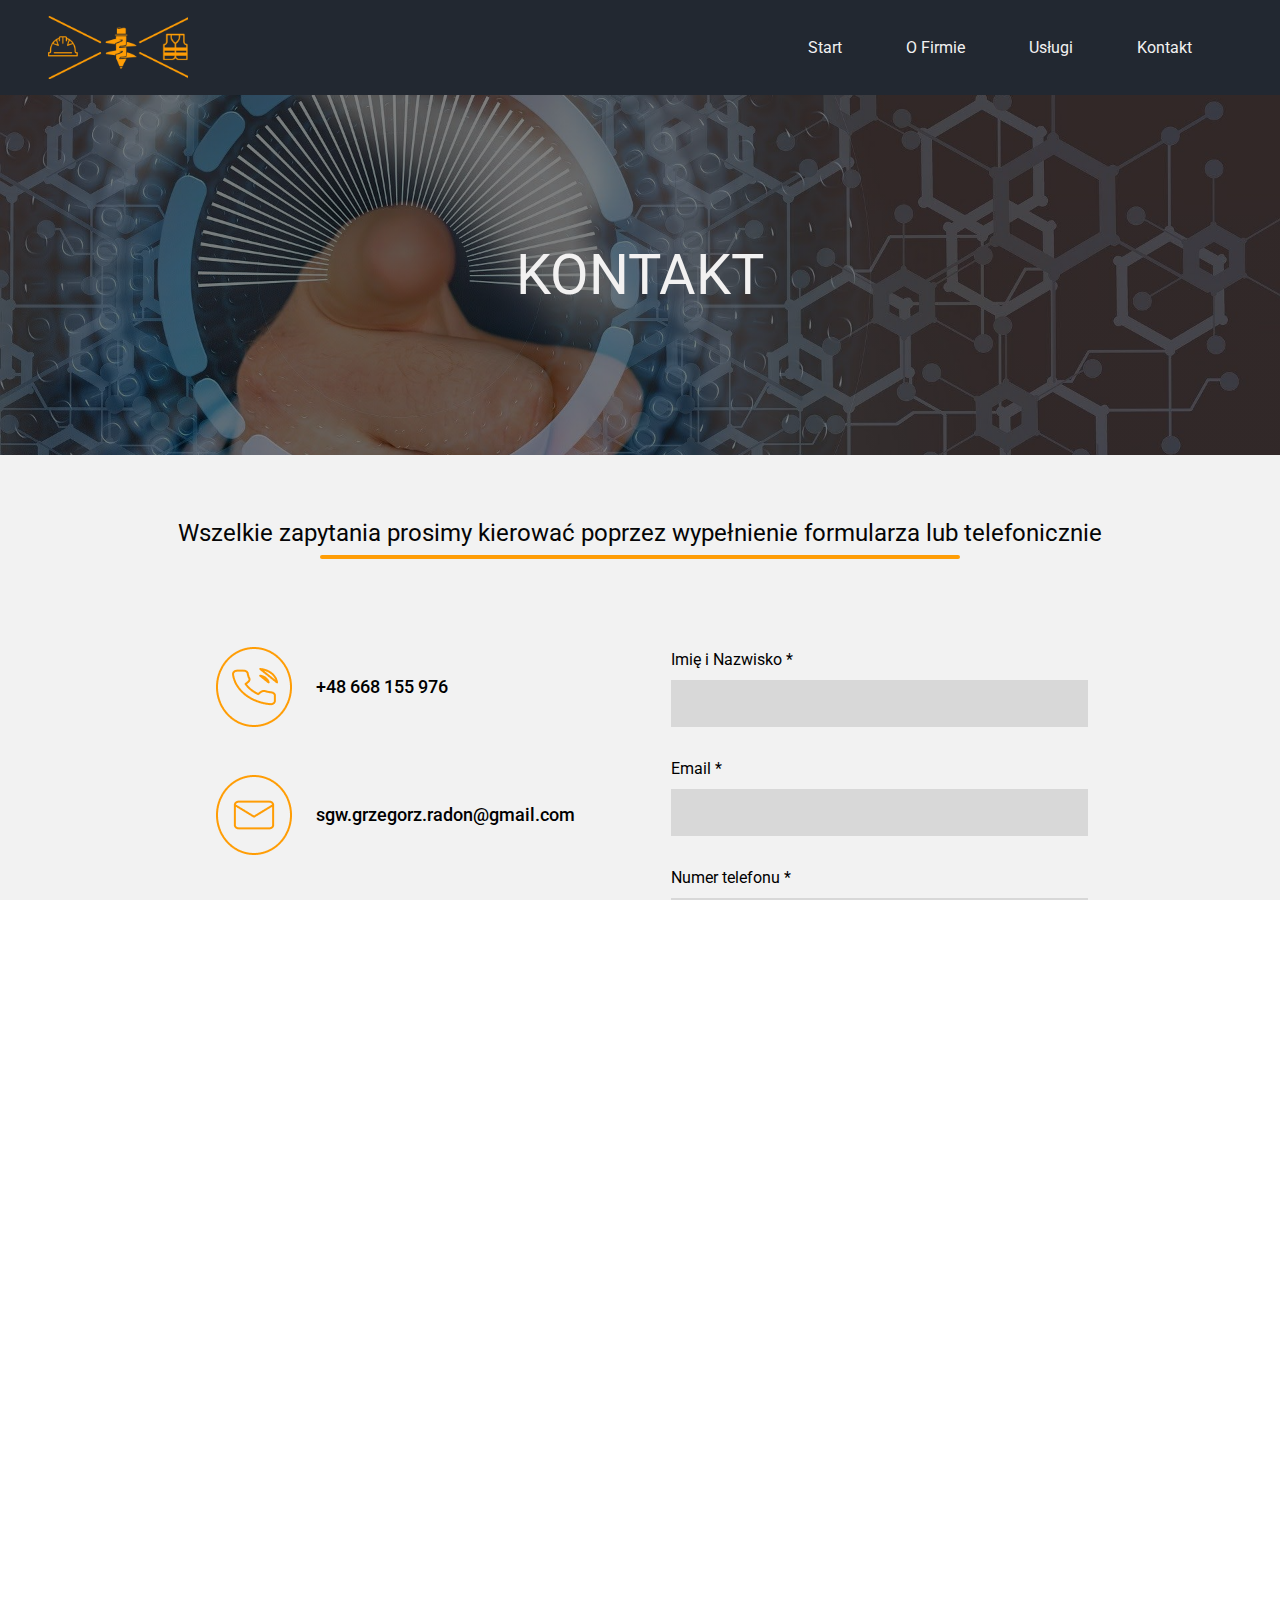
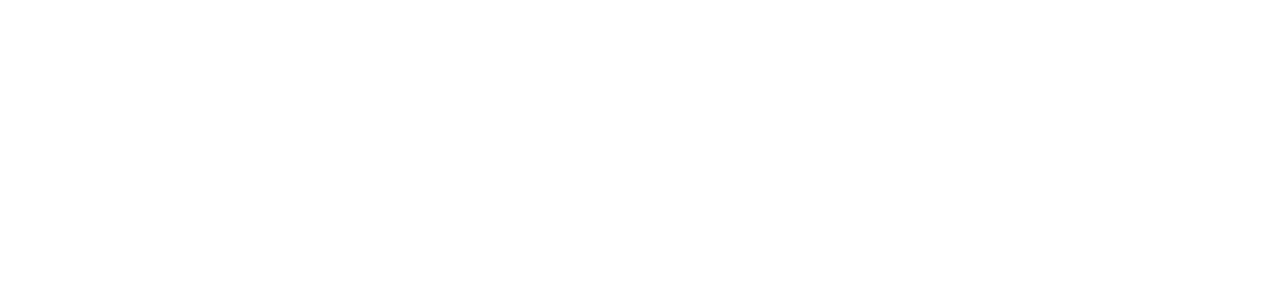
==== kontakt.html @ aa771cfb "Contact page updated" ====
<!DOCTYPE html>
<html lang="en">

<head>
    <meta charset="UTF-8">
    <meta http-equiv="X-UA-Compatible" content="IE=edge">
    <meta name="viewport" content="width=device-width, initial-scale=1.0">
    <link rel="stylesheet" href="./style.css">
    <title>SGW Doradztwo i Usługi BHP</title>
</head>

<body>
    <section class="front-page">
        <nav>
            <div class="logo"><img src="./images/logo_icons1.png" alt="HSE logo"></div>
            <div class="links">
                <a class="links-ref" href="./index.html">Start</a>
                <a class="links-ref" href="./OFirmie.html">O Firmie</a>
                <a class="links-ref" href="./Uslugi.html">Usługi</a>
                <a class="links-ref" href="./kontakt.html">Kontakt</a>
            </div>
        </nav>
        <div class="hero-contact">
            <div class="hero-contact-info">
                <h2>KONTAKT</h2>
            </div>
        </div>
    </section>
    <section class="contact">
        <div class="contact-title">
            <p>Wszelkie zapytania prosimy kierować poprzez
                wypełnienie formularza lub telefonicznie</p>
            <span class="contact-line"></span>
        </div>
        <div class="contact-container">
            <div class="contact-details">
                <div class="contact-phone">
                    <img src="./images/phone.png" alt="ikona słuchawki">
                    <p>+48 668 155 976</p>
                </div>
                <div class="contact-mail">
                    <img src="./images/mail.png" alt="ikona koperty">
                    <p>sgw.grzegorz.radon@gmail.com</p>
                </div>
                <div class="contact-address">
                    <img src="./images/map.png" alt="ikona miejsca na mapie">
                    <p>ul. Lityńskiego 16/30<br>
                        16 - 400 Suwałki</p>
                </div>
                <div class="contact-map">
                    <p>Zakresem działalności obejmuje cały kraj.</p>
                    <img src="./images/map_of_Poland.png" alt="mapa Polski zarys">
                </div>
            </div>
            <div class="contact-inputs">
                <form action="#" method="post" class="contact-form">
                    <div class="contact-input-name">
                        <label for="name">Imię i Nazwisko *</label>
                        <input type="text" id="name" name="name" required>
                    </div>
                    <div class="contact-input-mail">
                        <label for="email">Email *</label>
                        <input type="email" id="email" name="email" required>
                    </div>
                    <div class="contact-input-phone">
                        <label for="phone">Numer telefonu *</label>
                        <input type="tel" id="phone" name="phone" required>
                    </div>
                    <div class="contact-input-message">
                        <label for="message">Wiadomość</label>
                        <textarea id="message" name="message" rows="10" required></textarea>
                    </div>
                    <div class="contact-input-submit">
                        <button type="submit" class="btn-submit">Wyślij</button>
                    </div>
                </form>
            </div>
        </div>
    </section>
    <section class="footer">
        <div class="footer-title">
            <p>Kontakt</p>
            <span class="footer-line"></span>
        </div>
        <div class="footer-contact">
            <p>Suwałki</p>
            <p>e-mail: sgw.grzegorz.radon@gmail.com</p>
            <p>tel: +48 668 155 976</p>
        </div>
        <div class="footer-social">
            <a href="https://www.linkedin.com/in/grzesiek-rado%C5%84-743bb11a/"><img src="./images/LinkedIn.png"
                    href="#" alt="LinkedIn Logo"></a>
            <a href="#"><img src="./images/facebook-round-line 1.png" alt="Facebook Logo"></a>

        </div>
    </section>

    <script src="app.js"></script>
</body>

</html>
---- style.css ----
@import url('https://fonts.googleapis.com/css2?family=Roboto:wght@100;300;400;700&display=swap');

* {
    margin: 0;
    padding: 0;
    box-sizing: border-box;
}

html, body {
    height: 100%;
    overflow-x: hidden;
    font-family: 'Roboto', sans-serif;

}

:root {
    --main-back-col: #222831;
    --sec-back-col: #393E46;
    --decoration-col: #FF9D05;
    --sec-text-col: #323232;
    --text-heading: #050505;
    --text-white: #f2f1f1;
}

nav {
    background: var(--main-back-col);
    display: flex;
}

.logo {
    margin: 1rem 3rem;
}

.logo img {
    width: 140px;
    display: flex;

}

.links {
    display: flex;
    padding: 0.5rem;
    margin-left: auto;
    justify-content: flex-end;
    align-items: center;
    margin-right: 3rem;
}

.links-ref {
    display: block;
    color: var(--text-white);
    padding: 0.5rem 2rem;
    text-decoration: none;
    margin-left: auto;
    font-size: 1rem;
    transition: 0.7s ease;
    position: relative;
}

.links-ref:after {
    content: "";
    position: absolute;
    width: 90%;
    transform: scaleX(0);
    height: 2px;
    bottom: 0;
    left: 5%;
    background-color: var(--decoration-col);
    transform-origin: bottom right;
    transition: transform 0.3s ease-out;

}

.links-ref:hover:after {
    transform: scaleX(1);
    transform-origin: bottom left;
}

.hero {
    width: 100%;
    height: 60vh;
    object-fit: cover;
    background: -webkit-linear-gradient(45deg, rgba(0, 0, 0, 0.8), rgba(116, 116, 117, 0.4)), url(./images/hard-hat.jpg) center center / cover no-repeat;
    background: linear-gradient(45deg, rgba(0, 0, 0, 0.8), rgba(116, 116, 117, 0.4)), url(./images/hard-hat.jpg) center center / cover no-repeat;
}

.hero-info {
    display: flex;
    flex-direction: column;
    align-items: flex-start;
    margin-left: 3rem;
    padding-top: 4rem;
}


.hero-info h2 {
    font-size: 3.5rem;
    padding: 0.5rem 0rem;
    color: var(--text-white);
    font-weight: 400;
}

.hero-info h3 {
    font-size: 2.5rem;
    color: var(--text-white);
    font-weight: 100;
    padding: 2rem 0rem;
}

.cta-info {
    background: var(--decoration-col);
    padding: 0.6rem 1.2rem;
    color: var(--text-white);
    font-size: 1rem;
    text-shadow: 1px 1px 1px rgb(0 0 0 / 40%);
    border: none;
    box-shadow: 2px 2px 2px 1px rgb(0 0 0 / 30%);
    cursor: pointer;
    transition: all 0.2s;

}

.cta-info:hover {
    transform: scale(1.1);
}

.cta-contact {
    background: var(--main-back-col);
    padding: 0.6rem 2rem;
    margin-left: 2rem;
    color: var(--text-white);
    font-size: 1rem;
    text-shadow: 1px 1px 1px rgb(0 0 0 / 40%);
    border: none;
    box-shadow: 2px 2px 2px 1px rgb(0 0 0 / 30%);
    cursor: pointer;
    transition: all 0.2s;
}

.cta-contact:hover {
    transform: scale(1.1);
}

.service {
    background: var(--sec-back-col);
    padding: 15px;
    margin: 1.5rem;
    box-shadow: 4px 4px 4px 2px rgb(0 0 0 / 30%);
    cursor: pointer;
    transition: all 0.2s;

}

.service:hover {
    transform: scale(1.1);
}

.key-services {
    display: flex;
    padding: 5rem 1rem 2rem 1rem;
    background: var(--main-back-col);
}

.service-image {
    filter: invert(68%) sepia(23%) saturate(3248%) hue-rotate(351deg) brightness(98%) contrast(109%);
}

.service-image img {
    width: 60px;
}

.service-title {
    color: var(--text-white);
    font-size: 1rem;
    font-weight: 600;
    padding: 1rem 0rem;
}

.service-description {
    color: var(--text-white);
    font-size: 0.8rem;
    padding-bottom: 1rem;
}

.main-info {
    display: flex;
    margin: 5rem 0rem;
    justify-content: center;
    align-items: center;
}

.info-image {
    width: 30%;
    margin-right: 2rem;
}

.info-image img {
    width: 90%;
    height: auto;
}

.info-details {
    width: 40%;
    margin-left: 2rem;
}

.info-details h3 {
    font-size: 1.5rem;
    padding-bottom: 1rem;
    color: var(--text-heading);
}

.info-details p {
    font-size: 1rem;
    color: var(--sec-text-col);
    padding: 0.8rem 0rem;
}

.projects {
    background: linear-gradient(106deg, rgba(234, 234, 234, 0.8),
            rgba(240, 240, 240, 0.346));
    padding-bottom: 2rem;
}

.project-first, .project-second {
    display: flex;
    justify-content: center;
    align-items: center;
    margin: 2rem 0;
    padding-bottom: 5rem;
}

.project-first-image, .project-secon-info {
    margin-right: 2rem;
}

.project-first-info, .project-second-image {
    margin-left: 2rem;
}


.project-first-image img, .project-second-image img {
    width: 100%;
    height: auto;
}

.project-second-image, .project-secon-info, .project-first-image, .project-first-info {
    width: 35%;
}

.project-title {
    display: flex;
    align-items: center;
    justify-content: center;
}


.project-title p {
    text-align: center;
    font-size: 2rem;
    padding: 3rem 0rem;
    font-weight: 700;
}

.line {
    display: block;
    width: 4rem;
    height: 5px;
    border-radius: 5px;
    margin: 15px;
    background-color: var(--decoration-col);
}

.first-title, .second-title {
    font-size: 1.5rem;
    padding: 1rem 0rem;
    font-weight: 700;
    color: var(--text-heading);
}

.first-description, .second-description {
    font-size: 1rem;
    color: var(--sec-text-col);
    font-weight: 400;
    padding: 2rem 0rem 1rem 0rem;
}

.first-img-row-second img,
.second-img-row-second img {
    width: 15%;
    height: 80%;
}

.first-img-row-first img, .second-img-row-third img {
    width: 11%;
}

.second-img-row-first img {
    width: 17%;
}

.first-img-row-first, .first-img-row-second, .second-img-row-first,
.second-img-row-second, .second-img-row-third {
    display: flex;
    align-items: center;
    justify-content: space-evenly;
    padding: 1rem 0rem;
}

/*Styling for Footer*/

.footer {
    background: var(--main-back-col);
    padding: 3rem 0rem 3rem 0rem;
    display: flex;
    flex-direction: column;
    align-items: center;
    justify-content: center;
}

.footer p {
    color: var(--text-white);
}

.footer-title {
    display: flex;
    flex-direction: column;
    align-items: center;
    justify-content: center;
}

.footer-title p {
    font-size: 1.5rem;
    font-weight: 700;
}

.footer-contact p {
    font-size: 1rem;
    padding: 0.6rem 0rem 0.6rem 0rem;
}

.footer-contact {
    display: flex;
    flex-direction: column;
    align-items: center;
    justify-content: center;
    margin: 2.5rem 0rem 2.5rem 0rem;
}

.footer-line {
    display: block;
    width: 7rem;
    height: 4px;
    border-radius: 5px;
    margin: 15px 0px 10px 0px;
    background-color: var(--decoration-col);
}

.footer-social img {
    height: 2rem;
    padding: 0px 20px 0px 20px;
}


/* Styling for Page USLUGI*/


.hero-services {
    display: flex;
    width: 100%;
    height: 40vh;
    object-fit: cover;
    background: -webkit-linear-gradient(45deg, rgba(0, 0, 0, 0.5), rgba(0, 0, 0, 0.5)), url(./images/worksite-crane.jpg) center center / cover no-repeat;
    background: linear-gradient(45deg, rgba(0, 0, 0, 0.5), rgba(0, 0, 0, 0.5)), url(./images/worksite-crane.jpg) center center / cover no-repeat;
    justify-content: center;
    align-items: center;
}

.hero-services-info h2 {
    font-size: 3.5rem;
    padding: 0.5rem 0rem;
    color: var(--text-white);
    font-weight: 400;
}

.services {
    display: flex;
    margin: 3rem auto;
    flex-direction: column;
    justify-content: flex-end;
}

.services-title {
    margin-left: 16rem;
    margin-bottom: 4rem;
}


.services-title p {
    font-size: 1.5rem;
    color: var(--text-heading);
    font-weight: 400;

}

.services-line {
    display: block;
    width: 18rem;
    height: 4px;
    border-radius: 5px;
    background-color: var(--decoration-col);
}

.cards {
    display: grid;
    grid-template-columns: repeat(8, 1fr);
    grid-template-rows: repeat(4);
    grid-column-gap: 25px;
    grid-row-gap: 25px;
    margin: 1rem 15%;
}

.service-item-title {
    font-size: 1.2rem;
    color: var(--text-heading);
    font-weight: 500;
    display: flex;
    width: 100%;
    text-align: center;
    justify-content: center;
    padding-top: 20px;
}

.service-item-info {
    padding-top: 2rem;
    font-size: 1rem;
    color: var(--sec-text-col);
    font-weight: 400;
    display: none;
    line-height: 1.4rem;
}

.service-item-info.active {
    display: block;
}


.service-icon {
    width: 60px;
    height: 60px;
}

.card {
    height: auto;
    display: flex;
    flex-direction: column;
    justify-content: flex-start;
    align-items: center;
    border: 1px solid #9D9898;
    padding: 10px 1rem;
    cursor: pointer;
    transition: all 0.3s;
    box-shadow: 1px 1px 1px 1px rgba(79, 79, 79, 0.15);
}

.card:hover {
    transform: scale(1.1);
}

.card.active {
    position: fixed;
    z-index: 20;
    left: 30%;
    top: 20%;
    width: 40%;
    max-width: 100%;
    height: auto;
    overflow: auto;
    background-color: rgb(245, 245, 245);
    padding: 2rem;
    box-shadow: 0 0 60px 10px rgba(0, 0, 0, 0.9);
}

.card .close-button {
    visibility: hidden;
}

.close-button {
    background-color: transparent;
    border: none;
    cursor: pointer;
    position: absolute;
    z-index: 1;
    top: 10px;
    right: 20px;
    font-size: 1.2rem;
}

.card.active .close-button {
    visibility: visible;
}


.modal-overlay.active {
    position: fixed;
    top: 0;
    left: 0;
    width: 100%;
    height: 100%;
    z-index: 1;
    background: rgba(0, 0, 0, 0.6);
}

.card.active p {
    display: block;
}


.div1 {
    grid-area: 1 / 3 / 2 / 7;
    height: auto;

}

.div2 {
    grid-area: 2 / 1 / 3 / 3;
}

.div3 {
    grid-area: 2 / 3 / 3 / 5;
}

.div4 {
    grid-area: 2 / 5 / 3 / 7;
}

.div5 {
    grid-area: 2 / 7 / 3 / 9;
}

.div6 {
    grid-area: 3 / 1 / 4 / 3;
}

.div7 {
    grid-area: 3 / 3 / 4 / 5;
}

.div8 {
    grid-area: 3 / 5 / 4 / 7;
}

.div9 {
    grid-area: 3 / 7 / 4 / 9;
}

.div10 {
    grid-area: 4 / 3 / 5 / 5;
}

.div11 {
    grid-area: 4 / 5 / 5 / 7;
}


/* Main Services part */

.mainServices {
    background: linear-gradient(106deg, rgba(234, 234, 234, 0.8), rgba(240, 240, 240, 0.346));
    padding: 2rem 0rem;
}

.mainService-title {
    display: flex;
    align-items: center;
    justify-content: center;
}

.mainService-title>p {
    text-align: center;
    font-size: 2rem;
    padding: 3rem 0rem;
    font-weight: 700;
}

.mainService-info {
    display: flex;
    justify-content: center;
    align-items: center;
    margin: 2rem 0;
    padding-bottom: 5rem;
}

.mainService-info-img {
    width: 35%;
    margin: 0 1rem 0 1rem;
}

.mainService-info-img img {
    width: 100%;
}

.mainService-info-description {
    width: 35%;
    font-size: 1rem;
    margin: 0 1rem 0 1rem;
    line-height: 1.2rem;
    color: var(--sec-text-col);
}

.mainService-info-description p {
    padding: 0.7rem 0rem;
}

.mainService-info-description li {
    padding: 0.3rem 0rem;
}

/*last part of Service page*/
.collaborations {
    display: flex;
    flex-direction: column;
    align-items: center;
    justify-content: center;
    background: var(--decoration-col);
    padding: 4rem 0rem;
    margin: 0 auto;

}

.collaborations-title {
    font-size: 1.5rem;
    font-weight: 600;
    display: flex;
    flex-direction: column;
    align-items: center;
    color: var(--main-back-col);
}

.collab {
    display: flex;
    margin: 3rem 0rem;
    flex-direction: row;
    align-items: flex-start;
    justify-content: space-evenly;
    line-height: 1.4rem;
}

.collab p {
    font-size: 1.1rem;
}

.collab-title {
    font-size: 1.3rem;
    font-weight: 600;
    color: var(--text-white);
    margin-bottom: 1rem;
    text-shadow: 1px 1px 1px rgb(0 0 0 / 40%);
}

.collab-first {
    width: 28%;
}

.collab-second {
    width: 28%;
}

.line-collab {
    display: block;
    width: 23rem;
    height: 4px;
    border-radius: 5px;
    margin: 10px 0px 10px 0px;
    background-color: var(--main-back-col);
}



/* Styling for Page O FIRMIE*/

.hero-aboutme {
    display: flex;
    width: 100%;
    height: 40vh;
    object-fit: cover;
    background: -webkit-linear-gradient(45deg, rgba(0, 0, 0, 0.5), rgba(0, 0, 0, 0.5)), url(./images/hero_aboutme.jpg) center bottom / cover no-repeat;
    background: linear-gradient(45deg, rgba(0, 0, 0, 0.5), rgba(0, 0, 0, 0.5)), url(./images/hero_aboutme.jpg) center center / cover no-repeat;
    justify-content: center;
    align-items: center;
}

.hero-aboutme-info h2 {
    font-size: 3.5rem;
    padding: 0.5rem 0rem;
    color: var(--text-white);
    font-weight: 400;
}

.aboutme-info {
    display: flex;
    margin: 5rem 0rem;
    justify-content: center;
    align-items: center;
}

.aboutme-description {
    width: 35%;
}

.aboume-img {
    width: 35%;
}

.aboume-img img {
    width: 100%;
}

.aboutme-title {
    font-size: 2rem;
    padding: 0.5rem 0rem;
    color: var(--text-heading);
    font-weight: 500;
}

.aboutme-details {
    font-size: 1rem;
    padding: 0.5rem 0rem;
    color: var(--sec-text-col);
    width: 80%;
}

.aboutme-details p {
    padding: 1rem 0rem;
}

.aboutme-other {
    background: linear-gradient(106deg, rgba(234, 234, 234, 0.8), rgba(240, 240, 240, 0.346));
    padding: 4rem 0rem;
}

.aboutme-other-icons {
    display: flex;
    justify-content: space-evenly;
    margin: 0 5rem;

}

.aboutme-icon {
    display: flex;
    flex-direction: column;
    align-items: center;
    justify-content: space-between;
}

.aboutme-icon img {
    width: 80%;
}

.aboutme-icon p {
    font-size: 1.2rem;
    color: var(--text-heading);
    font-weight: 600;
    text-align: center;
}

.aboutme-other-img {
    display: flex;
    padding: 6rem 0rem;
    justify-content: center;
}

.aboutme-other-img img {
    border-radius: 3%;
}


/* Styling for Page KONTAKT*/

.hero-contact {
    display: flex;
    width: 100%;
    height: 40vh;
    object-fit: cover;
    background: -webkit-linear-gradient(45deg, rgba(0, 0, 0, 0.5), rgba(0, 0, 0, 0.5)), url(./images/internet-g4427bd194_1920.jpg) center bottom / cover no-repeat;
    background: linear-gradient(45deg, rgba(0, 0, 0, 0.5), rgba(0, 0, 0, 0.5)), url(./images/internet-g4427bd194_1920.jpg) center center / cover no-repeat;
    justify-content: center;
    align-items: center;
}

.hero-contact-info h2 {
    font-size: 3.5rem;
    padding: 0.5rem 0rem;
    color: var(--text-white);
    font-weight: 400;
}

.contact {
    background: #F2F2F2;
    padding-top: 4rem;
    display: flex;
    flex-direction: column;
    align-items: center;
}

.contact-title {
    font-size: 1.5rem;
    color: var(--text-heading);
    display: flex;
    flex-direction: column;
    align-items: center;
}

.contact-line {
    display: block;
    width: 40rem;
    height: 4px;
    border-radius: 5px;
    background-color: var(--decoration-col);
    margin-top: 0.5rem;

}

.contact-container {
    display: flex;
    margin: 4rem auto;
    width: 70%;
}

.contact-details {
    display: flex;
    flex-direction: column;
    width: 80%;
}

.contact-inputs {
    display: flex;
    flex-direction: column;
    width: 100%;
    max-width: 800px;
    margin-left: 6rem;
}

.contact-phone, .contact-mail, .contact-address {
    display: flex;
    align-items: center;
    font-size: 1.1rem;
    font-weight: 500;
}

.contact-phone img, .contact-mail img, .contact-address img {
    padding: 1.5rem;
}

.contact-map {
    text-align: left;
    font-size: 1.3rem;
    font-weight: 600;
    padding: 3rem 0rem;
    color: var(--sec-text-col);
}

.contact-map img {
    width: 80%;
}

form input, form textarea {
    width: 100%;
}

.contact-inputs, .contact-inputs input, .contact-inputs textarea {
    font-size: 1rem;
    margin-top: 0.7rem;
}

.contact-inputs input, .contact-inputs textarea {
    padding: 0.9rem 1rem;
    border: none;
    background: #D8D8D8;
}

.contact-inputs div {
    padding: 1rem 0rem;
}

input[type="text"]:focus,
input[type="email"]:focus,
input[type="tel"]:focus,
textarea:focus {
    outline: none;
    box-shadow: 0 0 10px rgba(0, 0, 0, 0.4);
}

.btn-submit {
    background: var(--decoration-col);
    padding: 0.8rem 2rem;
    border: none;
    border-radius: 10px;
    color: var(--text-heading);
    font-weight: 500;
    font-size: 1rem;
}


@media screen and (max-width:760px) {
    .key-services {
        flex-direction: column
    }

    .main-info {
        flex-direction: column
    }
}
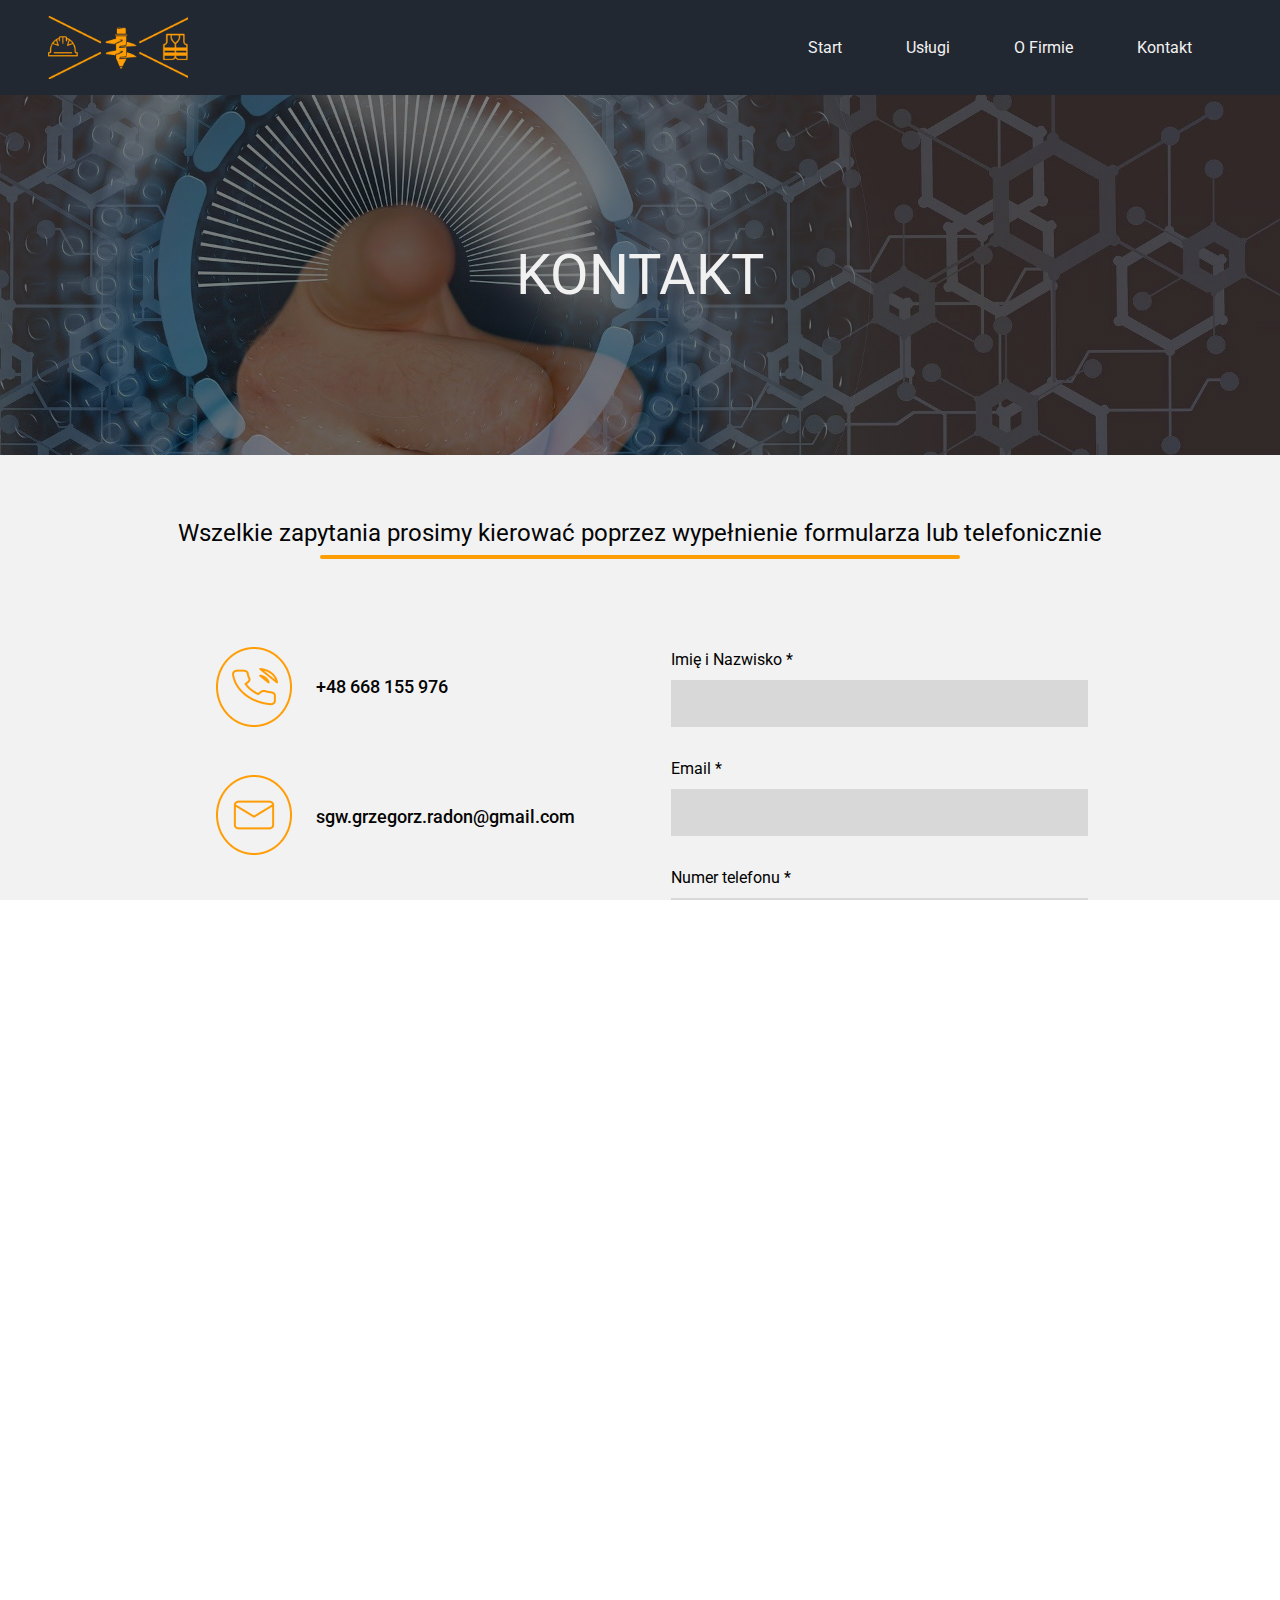
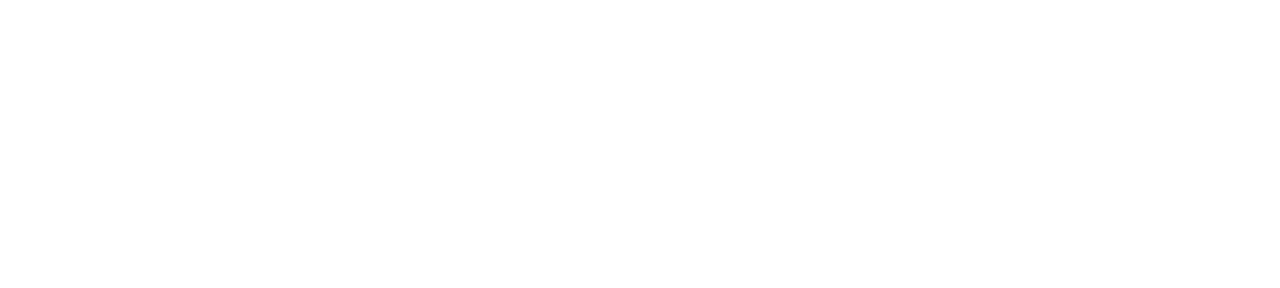
==== commit b612f566: "Contact page updates" ====
--- a/kontakt.html
+++ b/kontakt.html
@@ -12,11 +12,11 @@
 <body>
     <section class="front-page">
         <nav>
-            <div class="logo"><img src="./images/logo_icons1.png" alt="HSE logo"></div>
+            <div class="logo"><a href="./index.html"><img src="./images/logo_icons1.png" alt="HSE logo"></a></div>
             <div class="links">
                 <a class="links-ref" href="./index.html">Start</a>
+                <a class="links-ref" href="./Uslugi.html">Usługi</a>
                 <a class="links-ref" href="./OFirmie.html">O Firmie</a>
-                <a class="links-ref" href="./Uslugi.html">Usługi</a>
                 <a class="links-ref" href="./kontakt.html">Kontakt</a>
             </div>
         </nav>
@@ -36,16 +36,17 @@
             <div class="contact-details">
                 <div class="contact-phone">
                     <img src="./images/phone.png" alt="ikona słuchawki">
-                    <p>+48 668 155 976</p>
+                    <p><a href="tel:>+48668155976">+48 668 155 976</a< /p>
                 </div>
                 <div class="contact-mail">
                     <img src="./images/mail.png" alt="ikona koperty">
-                    <p>sgw.grzegorz.radon@gmail.com</p>
+                    <p><a href="mailto:sgw.grzegorz.radon@gmail.com">sgw.grzegorz.radon@gmail.com</a></p>
                 </div>
                 <div class="contact-address">
                     <img src="./images/map.png" alt="ikona miejsca na mapie">
-                    <p>ul. Lityńskiego 16/30<br>
-                        16 - 400 Suwałki</p>
+                    <p><a href="https://goo.gl/maps/s8G7NwSde9dJwMj2A">ul. Lityńskiego 16/30<br>
+                            16 - 400 Suwałki</a>
+                    </p>
                 </div>
                 <div class="contact-map">
                     <p>Zakresem działalności obejmuje cały kraj.</p>
@@ -84,8 +85,8 @@
         </div>
         <div class="footer-contact">
             <p>Suwałki</p>
-            <p>e-mail: sgw.grzegorz.radon@gmail.com</p>
-            <p>tel: +48 668 155 976</p>
+            <p><a href="mailto:sgw.grzegorz.radon@gmail.com">e-mail: sgw.grzegorz.radon@gmail.com</a></p>
+            <p><a href="tel:>+48668155976">tel: +48 668 155 976</a></p>
         </div>
         <div class="footer-social">
             <a href="https://www.linkedin.com/in/grzesiek-rado%C5%84-743bb11a/"><img src="./images/LinkedIn.png"
--- a/style.css
+++ b/style.css
@@ -148,7 +148,8 @@
     box-shadow: 4px 4px 4px 2px rgb(0 0 0 / 30%);
     cursor: pointer;
     transition: all 0.2s;
-
+    width: 25%;
+    text-decoration: none;
 }
 
 .service:hover {
@@ -174,13 +175,20 @@
     font-size: 1rem;
     font-weight: 600;
     padding: 1rem 0rem;
+    text-decoration: none;
 }
 
 .service-description {
     color: var(--text-white);
     font-size: 0.8rem;
     padding-bottom: 1rem;
-}
+    text-decoration: none;
+}
+
+a:link, a:visited, a:hover, a:active {
+    text-decoration: none;
+}
+
 
 .main-info {
     display: flex;
@@ -318,7 +326,7 @@
     justify-content: center;
 }
 
-.footer p {
+.footer p, .footer a {
     color: var(--text-white);
 }
 
@@ -833,6 +841,11 @@
     width: 80%;
 }
 
+.contact-details a {
+    text-decoration: none;
+    color: var(--text-heading);
+}
+
 .contact-inputs {
     display: flex;
     flex-direction: column;
@@ -899,8 +912,17 @@
     color: var(--text-heading);
     font-weight: 500;
     font-size: 1rem;
-}
-
+    box-shadow: 2px 2px 2px 1px rgb(0 0 0 / 30%);
+}
+
+.btn-submit:hover {
+    background: #ec8f02;
+    cursor: pointer;
+}
+
+.btn-submit:active {
+    box-shadow: 1px 1px 4px 1px rgba(54, 54, 54, 0.3);
+}
 
 @media screen and (max-width:760px) {
     .key-services {
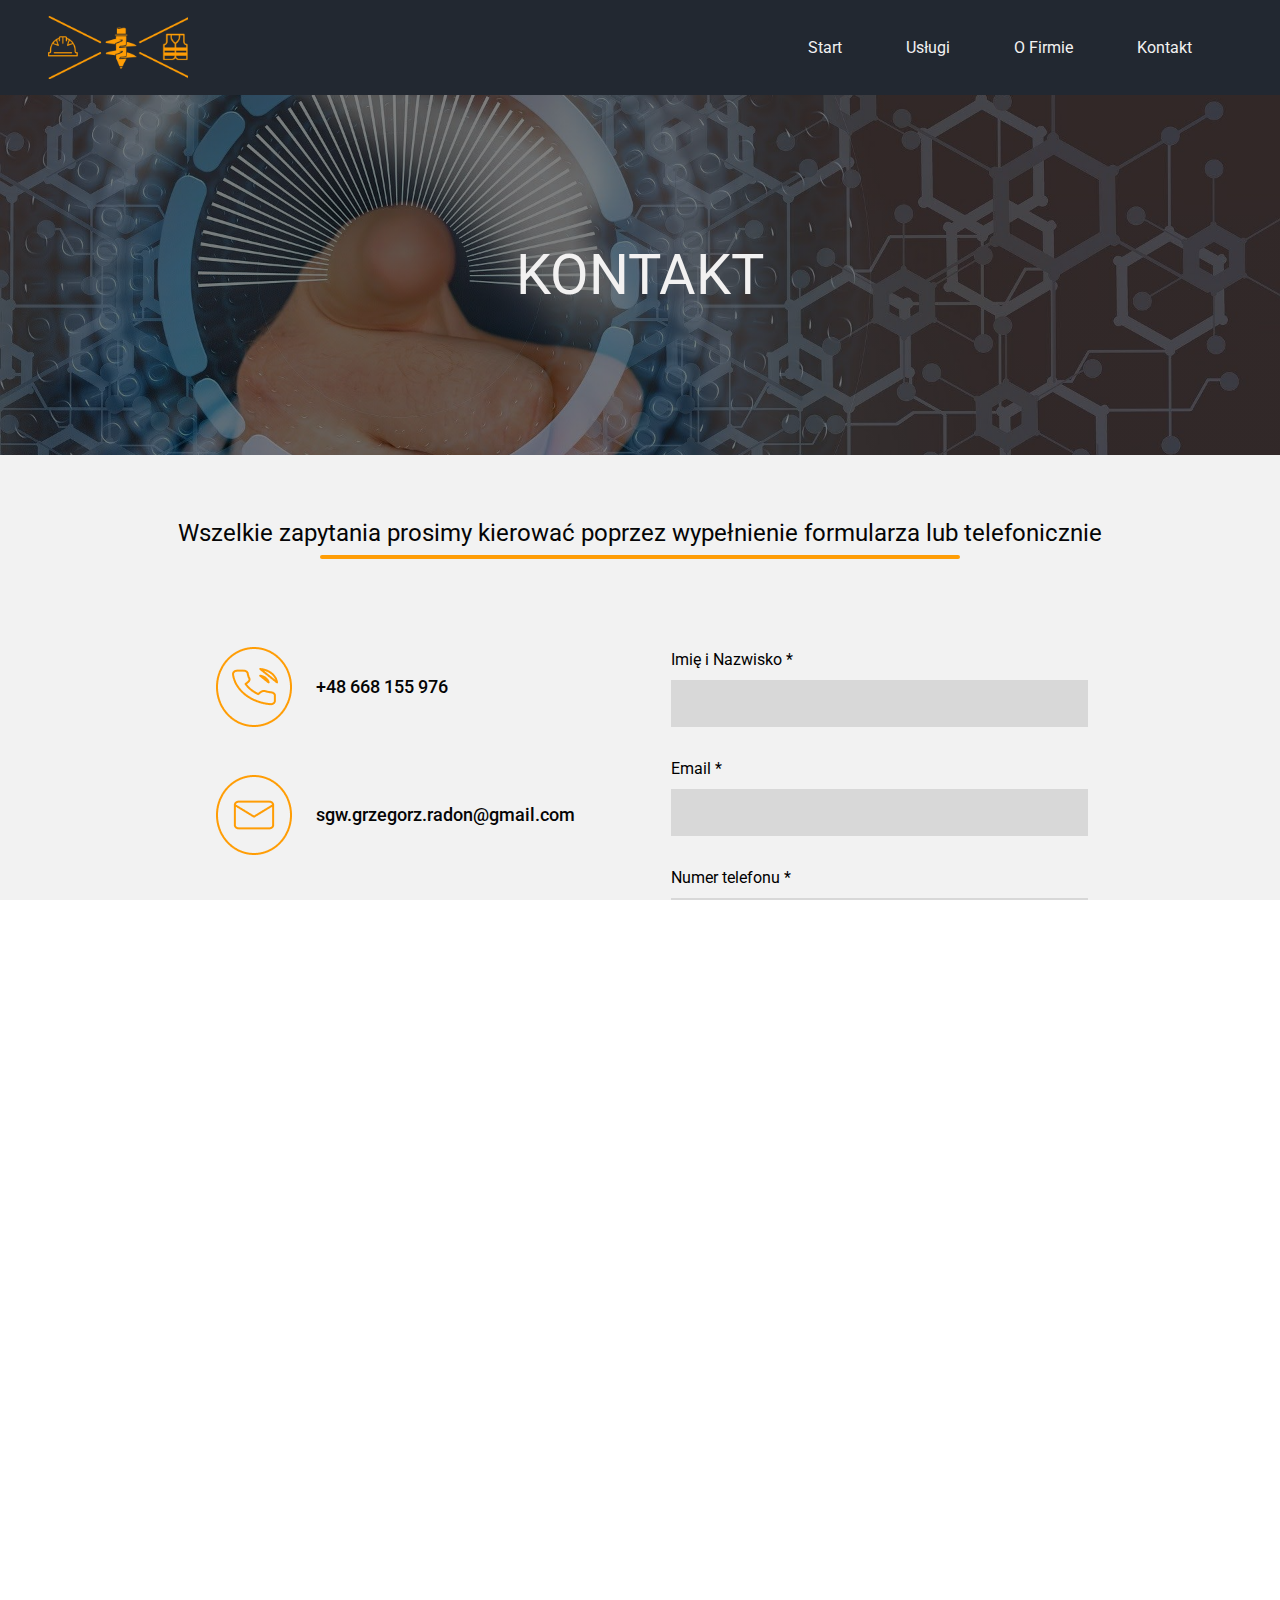
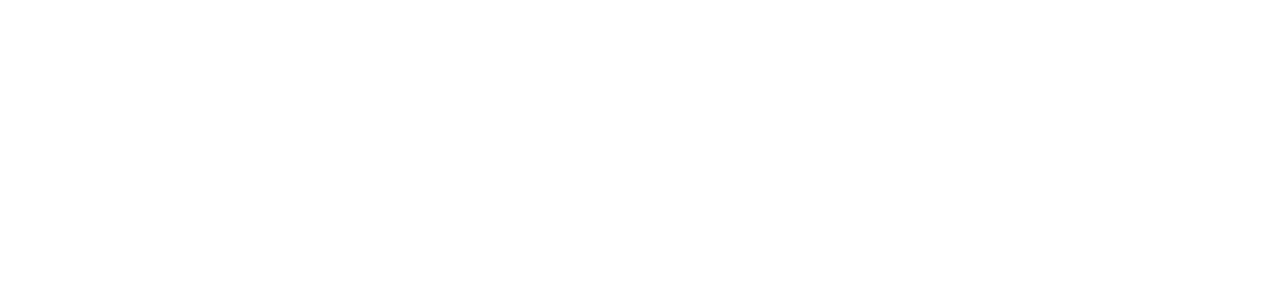
==== commit 22c71472: "contact page mobile updates" ====
--- a/kontakt.html
+++ b/kontakt.html
@@ -19,6 +19,11 @@
                 <a class="links-ref" href="./OFirmie.html">O Firmie</a>
                 <a class="links-ref" href="./kontakt.html">Kontakt</a>
             </div>
+            <div class="hamburger">
+                <span class="bar"></span>
+                <span class="bar"></span>
+                <span class="bar"></span>
+            </div>
         </nav>
         <div class="hero-contact">
             <div class="hero-contact-info">
@@ -36,7 +41,7 @@
             <div class="contact-details">
                 <div class="contact-phone">
                     <img src="./images/phone.png" alt="ikona słuchawki">
-                    <p><a href="tel:>+48668155976">+48 668 155 976</a< /p>
+                    <p><a href="tel:>+48668155976">+48 668 155 976</a></p>
                 </div>
                 <div class="contact-mail">
                     <img src="./images/mail.png" alt="ikona koperty">
@@ -44,8 +49,7 @@
                 </div>
                 <div class="contact-address">
                     <img src="./images/map.png" alt="ikona miejsca na mapie">
-                    <p><a href="https://goo.gl/maps/s8G7NwSde9dJwMj2A">ul. Lityńskiego 16/30<br>
-                            16 - 400 Suwałki</a>
+                    <p><a href="https://goo.gl/maps/s8G7NwSde9dJwMj2A">Suwałki</a>
                     </p>
                 </div>
                 <div class="contact-map">
--- a/style.css
+++ b/style.css
@@ -76,9 +76,25 @@
     transform-origin: bottom left;
 }
 
+.hamburger {
+    display: none;
+    cursor: pointer;
+    padding: 0.5em;
+}
+
+.bar {
+    display: block;
+    width: 25px;
+    height: 3px;
+    margin: 5px auto;
+    -webkit-transition: all 0.3s ease-in-out;
+    transition: all 0.3s ease-in-out;
+    background-color: white;
+}
+
 .hero {
     width: 100%;
-    height: 60vh;
+    height: 450px;
     object-fit: cover;
     background: -webkit-linear-gradient(45deg, rgba(0, 0, 0, 0.8), rgba(116, 116, 117, 0.4)), url(./images/hard-hat.jpg) center center / cover no-repeat;
     background: linear-gradient(45deg, rgba(0, 0, 0, 0.8), rgba(116, 116, 117, 0.4)), url(./images/hard-hat.jpg) center center / cover no-repeat;
@@ -440,16 +456,18 @@
 }
 
 .service-item-info {
-    padding-top: 2rem;
+    padding-top: 1rem;
     font-size: 1rem;
     color: var(--sec-text-col);
     font-weight: 400;
     display: none;
     line-height: 1.4rem;
+    overflow: auto;
 }
 
 .service-item-info.active {
     display: block;
+
 }
 
 
@@ -483,7 +501,6 @@
     width: 40%;
     max-width: 100%;
     height: auto;
-    overflow: auto;
     background-color: rgb(245, 245, 245);
     padding: 2rem;
     box-shadow: 0 0 60px 10px rgba(0, 0, 0, 0.9);
@@ -643,6 +660,7 @@
     flex-direction: column;
     align-items: center;
     color: var(--main-back-col);
+    text-align: center;
 }
 
 .collab {
@@ -817,6 +835,8 @@
     display: flex;
     flex-direction: column;
     align-items: center;
+    padding: 0rem 2rem;
+    text-align: center;
 }
 
 .contact-line {
@@ -925,11 +945,442 @@
 }
 
 @media screen and (max-width:760px) {
+    nav {
+        justify-content: space-between;
+    }
+
+    .hamburger {
+        display: block;
+        padding: 1em;
+        position: relative;
+        right: 15px;
+        top: 10px;
+        z-index: 1;
+    }
+
+    .hamburger.active .bar:nth-child(2) {
+        opacity: 0;
+    }
+
+    .hamburger.active .bar:nth-child(1) {
+        transform: translateY(8px) rotate(45deg);
+    }
+
+    .hamburger.active .bar:nth-child(3) {
+        transform: translateY(-8px) rotate(-45deg);
+    }
+
+    .links {
+        position: fixed;
+        left: -150%;
+        gap: 3rem;
+        flex-direction: column;
+        background: var(--main-back-col);
+        width: 100%;
+        text-align: center;
+        transition: 0.3s;
+        height: 100vh;
+        justify-content: center;
+        z-index: 1;
+    }
+
+    .links.active {
+        left: 0;
+    }
+
+    .links-ref {
+        margin: 16px 0;
+        font-size: 1.5rem;
+
+    }
+
     .key-services {
         flex-direction: column
     }
 
     .main-info {
-        flex-direction: column
+        flex-direction: column;
+        margin: 3rem 0rem;
+    }
+
+    .logo {
+        margin: 1rem 1rem;
+    }
+
+    .logo img {
+        width: 100px;
+    }
+
+    .hero-info h2 {
+        font-size: 2rem;
+    }
+
+    .hero-info h3 {
+        font-size: 1.5rem;
+    }
+
+    .hero-info {
+        margin-left: 1rem;
+        margin-right: 1rem;
+    }
+
+    .ctas {
+        display: flex;
+    }
+
+
+    .service {
+        width: 100%;
+    }
+
+    .key-services {
+        width: 100%;
+        align-items: center;
+        padding: 2rem 1rem 2rem 1rem;
+    }
+
+    .info-image {
+        width: 100%;
+        display: flex;
+        margin-right: 0rem;
+        justify-content: center;
+    }
+
+    .info-details {
+        width: 90%;
+        margin-left: 0rem;
+        margin-right: 0rem;
+        margin-top: 2rem;
+        display: flex;
+        justify-content: center;
+        flex-direction: column;
+        padding: 0rem 1rem;
+        align-items: flex-start;
+    }
+
+    .project-first, .project-second {
+        flex-direction: column;
+        padding-bottom: 2rem;
+    }
+
+    .project-second-image {
+        order: 1
+    }
+
+    .project-secon-info {
+        order: 2
+    }
+
+    .project-second-image, .project-secon-info, .project-first-image, .project-first-info {
+        width: 90%;
+    }
+
+    .project-first-image, .project-secon-info {
+        margin-right: 0rem;
+    }
+
+    .project-first-info, .project-second-image {
+        margin-left: 0rem;
+    }
+
+    .project-title p {
+        padding: 2rem 0rem;
+    }
+
+    .first-title, .second-title {
+        padding: 1rem 1rem;
+    }
+
+    .first-description, .second-description {
+        padding: 0rem 0rem 1rem 1rem;
+    }
+
+    .first-img-row-first img {
+        width: 20%;
+    }
+
+    .second-img-row-third img {
+        width: 17%;
+    }
+
+    .first-img-row-second img, .second-img-row-second img {
+        width: 25%;
+        height: 80%;
+    }
+
+    .second-img-row-first img {
+        width: 25%;
+    }
+
+    /* Service page */
+
+    .hero-services {
+        height: 200px;
+    }
+
+    .services {
+        margin: 2rem auto;
+    }
+
+    .services-title p {
+        font-size: 1.3rem;
+    }
+
+    .services-title {
+        margin-left: 1rem;
+        margin-bottom: 1rem;
+    }
+
+    .cards {
+        grid-template-rows: repeat(6);
+        margin: 0rem 1rem;
+        grid-column-gap: 1rem;
+    }
+
+    .div2 {
+        grid-area: 2 / 1 / 3 / 5;
+    }
+
+    .div3 {
+        grid-area: 2 / 5 / 3 / 9;
+    }
+
+    .div4 {
+        grid-area: 3 / 1 / 4 / 5;
+    }
+
+    .div5 {
+        grid-area: 3 / 5 / 4 / 9;
+    }
+
+    .div6 {
+        grid-area: 4 / 1 / 5 / 5;
+    }
+
+    .div7 {
+        grid-area: 4 / 5 / 5 / 9;
+    }
+
+    .div8 {
+        grid-area: 5 / 1 / 6 / 5;
+    }
+
+    .div9 {
+        grid-area: 5 / 5 / 6 / 9;
+    }
+
+    .div10 {
+        grid-area: 6 / 1 / 7 / 5;
+    }
+
+    .div11 {
+        grid-area: 6 / 5 / 7 / 9;
+    }
+
+    .service-item-title {
+        font-size: 1rem;
+    }
+
+    .service-icon {
+        width: 40px;
+        height: 40px;
+    }
+
+    .card.active {
+        left: 10%;
+        top: 10%;
+        width: 80%;
+        max-height: 85vh;
+        max-width: 100%;
+        height: auto;
+        padding: 1.5rem;
+    }
+
+    .card.active .service-item-info {
+        margin-top: 1.5rem;
+    }
+
+    .mainService-title>p {
+        font-size: 1.8rem;
+        padding: 1rem 0rem;
+    }
+
+    .mainService-info {
+        flex-direction: column;
+        margin: 2rem 0;
+        padding-bottom: 1rem;
+    }
+
+    .mainService-info-img {
+        width: 90%;
+        margin: 0 1rem 0 1rem;
+    }
+
+    .mainService-info-description {
+        width: 90%;
+        margin: 1rem 1rem 0 1rem;
+        padding: 0rem 1rem;
+    }
+
+    #serviceInfo2, #serviceInfo4 {
+        order: 2
+    }
+
+    #serviceImg2, #serviceImg4 {
+        order: 1;
+    }
+
+    #serviceInfo2, #serviceInfo3, #serviceInfo4 {
+        padding: 0rem 1rem 0rem 2rem;
+    }
+
+    .collab {
+        margin: 3rem 0rem;
+        flex-direction: column;
+        align-items: center;
+    }
+
+    .collab-first {
+        width: 90%;
+    }
+
+    .collab-second {
+        width: 90%;
+    }
+
+    .collaborations-title p {
+        padding: 0rem 1rem;
+        margin: 0rem 1rem;
+    }
+
+    .line-collab {
+        width: 18rem;
+        margin: 10px 1rem 10px 1rem;
+    }
+
+    .collab-second {
+        padding-top: 2rem;
+    }
+
+    /*AboutMe page*/
+
+    .hero-aboutme {
+        height: 200px;
+    }
+
+    .aboutme-info {
+        margin: 2rem 0rem;
+        flex-direction: column;
+    }
+
+    .aboutme-description {
+        width: 90%;
+    }
+
+    .aboume-img {
+        width: 90%;
+    }
+
+    .aboutme-other-icons {
+        margin: 0 5rem;
+        flex-direction: column;
+    }
+
+    .aboutme-icon img {
+        width: 50%;
+        padding-top: 2rem;
+    }
+
+    .aboutme-other {
+        padding: 2rem 0rem;
+    }
+
+    .aboutme-other-img {
+        padding: 4rem 0rem;
+    }
+
+    .aboutme-other-img img {
+        width: 80%;
+    }
+
+    /* Contact page */
+
+    .contact-details {
+        width: 100%;
+    }
+
+    .hero-contact {
+        height: 200px;
+    }
+
+    .contact-container {
+        flex-direction: column;
+        width: 90%;
+        max-width: 100%;
+        margin: 2rem auto;
+    }
+
+    .contact-inputs {
+        width: 100%;
+        margin-left: 0rem;
+    }
+
+    .contact-map {
+        text-align: center;
+        padding: 3rem 0;
+        display: flex;
+        flex-direction: column;
+        align-items: center;
+        align-content: center;
+        justify-content: center;
+        margin: 0 auto;
+    }
+
+    .contact-map p {
+        text-align: center;
+
+    }
+
+    .contact-title {
+        font-size: 1.3rem;
+        width: 100%;
+        text-align: center;
+    }
+
+    .contact-line {
+        width: 90%;
+    }
+
+    .contact-phone, .contact-mail, .contact-address {
+        width: 100%;
+        font-size: 1rem;
+        flex-direction: column;
+        padding-top: 1rem;
+    }
+
+    .contact-phone img, .contact-mail img, .contact-address img {
+        padding: 0.8rem;
+    }
+
+    .contact-mail p {
+        max-width: 90%;
+    }
+
+    .contact-phone img, .contact-mail img, .contact-address img {
+        width: 80px;
+    }
+
+    .contact {
+        padding-top: 2rem;
+    }
+
+}
+
+
+
+
+@media only screen and (max-width: 760px) and (min-width: 370px) {
+    .hero {
+        height: 350px;
     }
 }